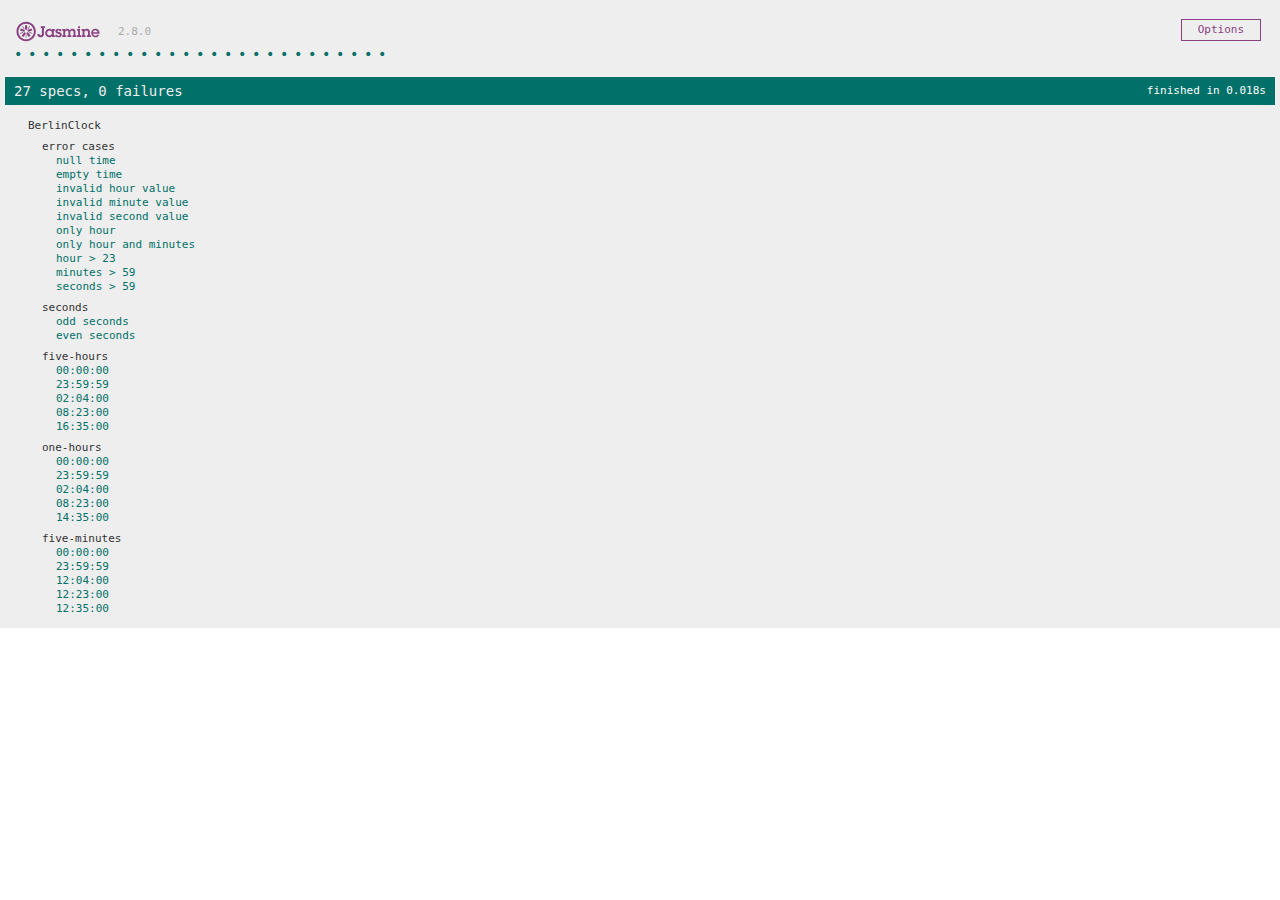
==== SpecRunner.html @ c4800241 "Initial commit" ====
<!DOCTYPE html>
<html>
<head>
  <meta charset="utf-8">
  <title>Jasmine Spec Runner v2.8.0</title>

  <link rel="shortcut icon" type="image/png" href="lib/jasmine-2.8.0/jasmine_favicon.png">
  <link rel="stylesheet" href="lib/jasmine-2.8.0/jasmine.css">

  <script src="lib/jasmine-2.8.0/jasmine.js"></script>
  <script src="lib/jasmine-2.8.0/jasmine-html.js"></script>
  <script src="lib/jasmine-2.8.0/boot.js"></script>

  <!-- include source files here... -->
  <script src="js/BerlinClock.js"></script>

  <!-- include spec files here... -->
  <script src="specs/BerlinClockSpec.js"></script>

</head>

<body>
</body>
</html>
---- lib/jasmine-2.8.0/jasmine.css ----
body { overflow-y: scroll; }

.jasmine_html-reporter { background-color: #eee; padding: 5px; margin: -8px; font-size: 11px; font-family: Monaco, "Lucida Console", monospace; line-height: 14px; color: #333; }
.jasmine_html-reporter a { text-decoration: none; }
.jasmine_html-reporter a:hover { text-decoration: underline; }
.jasmine_html-reporter p, .jasmine_html-reporter h1, .jasmine_html-reporter h2, .jasmine_html-reporter h3, .jasmine_html-reporter h4, .jasmine_html-reporter h5, .jasmine_html-reporter h6 { margin: 0; line-height: 14px; }
.jasmine_html-reporter .jasmine-banner, .jasmine_html-reporter .jasmine-symbol-summary, .jasmine_html-reporter .jasmine-summary, .jasmine_html-reporter .jasmine-result-message, .jasmine_html-reporter .jasmine-spec .jasmine-description, .jasmine_html-reporter .jasmine-spec-detail .jasmine-description, .jasmine_html-reporter .jasmine-alert .jasmine-bar, .jasmine_html-reporter .jasmine-stack-trace { padding-left: 9px; padding-right: 9px; }
.jasmine_html-reporter .jasmine-banner { position: relative; }
.jasmine_html-reporter .jasmine-banner .jasmine-title { background: url('[data-uri]') no-repeat; background: url('[data-uri]') no-repeat, none; -moz-background-size: 100%; -o-background-size: 100%; -webkit-background-size: 100%; background-size: 100%; display: block; float: left; width: 90px; height: 25px; }
.jasmine_html-reporter .jasmine-banner .jasmine-version { margin-left: 14px; position: relative; top: 6px; }
.jasmine_html-reporter #jasmine_content { position: fixed; right: 100%; }
.jasmine_html-reporter .jasmine-version { color: #aaa; }
.jasmine_html-reporter .jasmine-banner { margin-top: 14px; }
.jasmine_html-reporter .jasmine-duration { color: #fff; float: right; line-height: 28px; padding-right: 9px; }
.jasmine_html-reporter .jasmine-symbol-summary { overflow: hidden; *zoom: 1; margin: 14px 0; }
.jasmine_html-reporter .jasmine-symbol-summary li { display: inline-block; height: 10px; width: 14px; font-size: 16px; }
.jasmine_html-reporter .jasmine-symbol-summary li.jasmine-passed { font-size: 14px; }
.jasmine_html-reporter .jasmine-symbol-summary li.jasmine-passed:before { color: #007069; content: "\02022"; }
.jasmine_html-reporter .jasmine-symbol-summary li.jasmine-failed { line-height: 9px; }
.jasmine_html-reporter .jasmine-symbol-summary li.jasmine-failed:before { color: #ca3a11; content: "\d7"; font-weight: bold; margin-left: -1px; }
.jasmine_html-reporter .jasmine-symbol-summary li.jasmine-disabled { font-size: 14px; }
.jasmine_html-reporter .jasmine-symbol-summary li.jasmine-disabled:before { color: #bababa; content: "\02022"; }
.jasmine_html-reporter .jasmine-symbol-summary li.jasmine-pending { line-height: 17px; }
.jasmine_html-reporter .jasmine-symbol-summary li.jasmine-pending:before { color: #ba9d37; content: "*"; }
.jasmine_html-reporter .jasmine-symbol-summary li.jasmine-empty { font-size: 14px; }
.jasmine_html-reporter .jasmine-symbol-summary li.jasmine-empty:before { color: #ba9d37; content: "\02022"; }
.jasmine_html-reporter .jasmine-run-options { float: right; margin-right: 5px; border: 1px solid #8a4182; color: #8a4182; position: relative; line-height: 20px; }
.jasmine_html-reporter .jasmine-run-options .jasmine-trigger { cursor: pointer; padding: 8px 16px; }
.jasmine_html-reporter .jasmine-run-options .jasmine-payload { position: absolute; display: none; right: -1px; border: 1px solid #8a4182; background-color: #eee; white-space: nowrap; padding: 4px 8px; }
.jasmine_html-reporter .jasmine-run-options .jasmine-payload.jasmine-open { display: block; }
.jasmine_html-reporter .jasmine-bar { line-height: 28px; font-size: 14px; display: block; color: #eee; }
.jasmine_html-reporter .jasmine-bar.jasmine-failed { background-color: #ca3a11; }
.jasmine_html-reporter .jasmine-bar.jasmine-passed { background-color: #007069; }
.jasmine_html-reporter .jasmine-bar.jasmine-skipped { background-color: #bababa; }
.jasmine_html-reporter .jasmine-bar.jasmine-errored { background-color: #ca3a11; }
.jasmine_html-reporter .jasmine-bar.jasmine-menu { background-color: #fff; color: #aaa; }
.jasmine_html-reporter .jasmine-bar.jasmine-menu a { color: #333; }
.jasmine_html-reporter .jasmine-bar a { color: white; }
.jasmine_html-reporter.jasmine-spec-list .jasmine-bar.jasmine-menu.jasmine-failure-list, .jasmine_html-reporter.jasmine-spec-list .jasmine-results .jasmine-failures { display: none; }
.jasmine_html-reporter.jasmine-failure-list .jasmine-bar.jasmine-menu.jasmine-spec-list, .jasmine_html-reporter.jasmine-failure-list .jasmine-summary { display: none; }
.jasmine_html-reporter .jasmine-results { margin-top: 14px; }
.jasmine_html-reporter .jasmine-summary { margin-top: 14px; }
.jasmine_html-reporter .jasmine-summary ul { list-style-type: none; margin-left: 14px; padding-top: 0; padding-left: 0; }
.jasmine_html-reporter .jasmine-summary ul.jasmine-suite { margin-top: 7px; margin-bottom: 7px; }
.jasmine_html-reporter .jasmine-summary li.jasmine-passed a { color: #007069; }
.jasmine_html-reporter .jasmine-summary li.jasmine-failed a { color: #ca3a11; }
.jasmine_html-reporter .jasmine-summary li.jasmine-empty a { color: #ba9d37; }
.jasmine_html-reporter .jasmine-summary li.jasmine-pending a { color: #ba9d37; }
.jasmine_html-reporter .jasmine-summary li.jasmine-disabled a { color: #bababa; }
.jasmine_html-reporter .jasmine-description + .jasmine-suite { margin-top: 0; }
.jasmine_html-reporter .jasmine-suite { margin-top: 14px; }
.jasmine_html-reporter .jasmine-suite a { color: #333; }
.jasmine_html-reporter .jasmine-failures .jasmine-spec-detail { margin-bottom: 28px; }
.jasmine_html-reporter .jasmine-failures .jasmine-spec-detail .jasmine-description { background-color: #ca3a11; }
.jasmine_html-reporter .jasmine-failures .jasmine-spec-detail .jasmine-description a { color: white; }
.jasmine_html-reporter .jasmine-result-message { padding-top: 14px; color: #333; white-space: pre; }
.jasmine_html-reporter .jasmine-result-message span.jasmine-result { display: block; }
.jasmine_html-reporter .jasmine-stack-trace { margin: 5px 0 0 0; max-height: 224px; overflow: auto; line-height: 18px; color: #666; border: 1px solid #ddd; background: white; white-space: pre; }
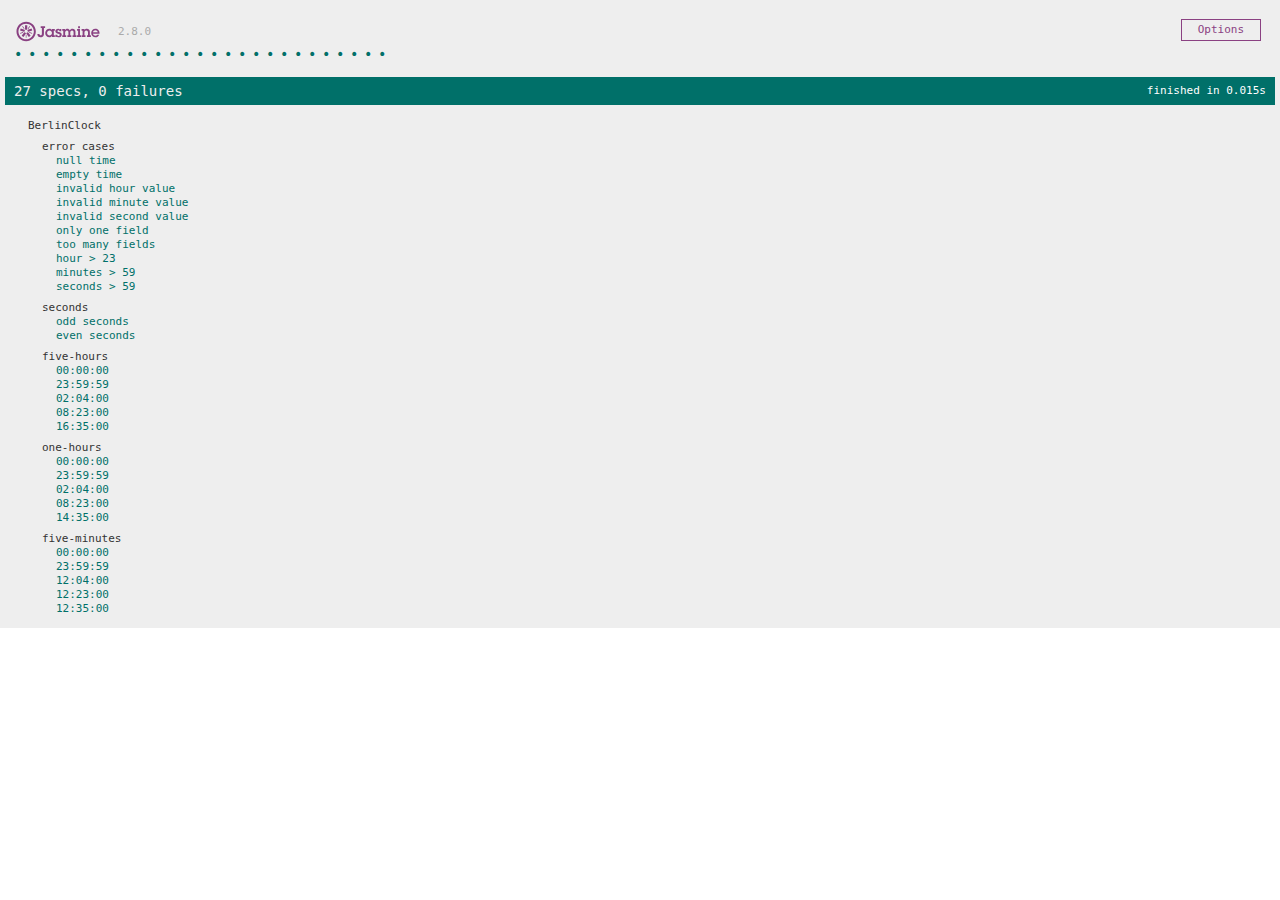
==== commit 677da687: "Format code" ====
--- a/SpecRunner.html
+++ b/SpecRunner.html
@@ -1,5 +1,6 @@
 <!DOCTYPE html>
 <html>
+
 <head>
   <meta charset="utf-8">
   <title>Jasmine Spec Runner v2.8.0</title>
@@ -21,4 +22,5 @@
 
 <body>
 </body>
-</html>
+
+</html>